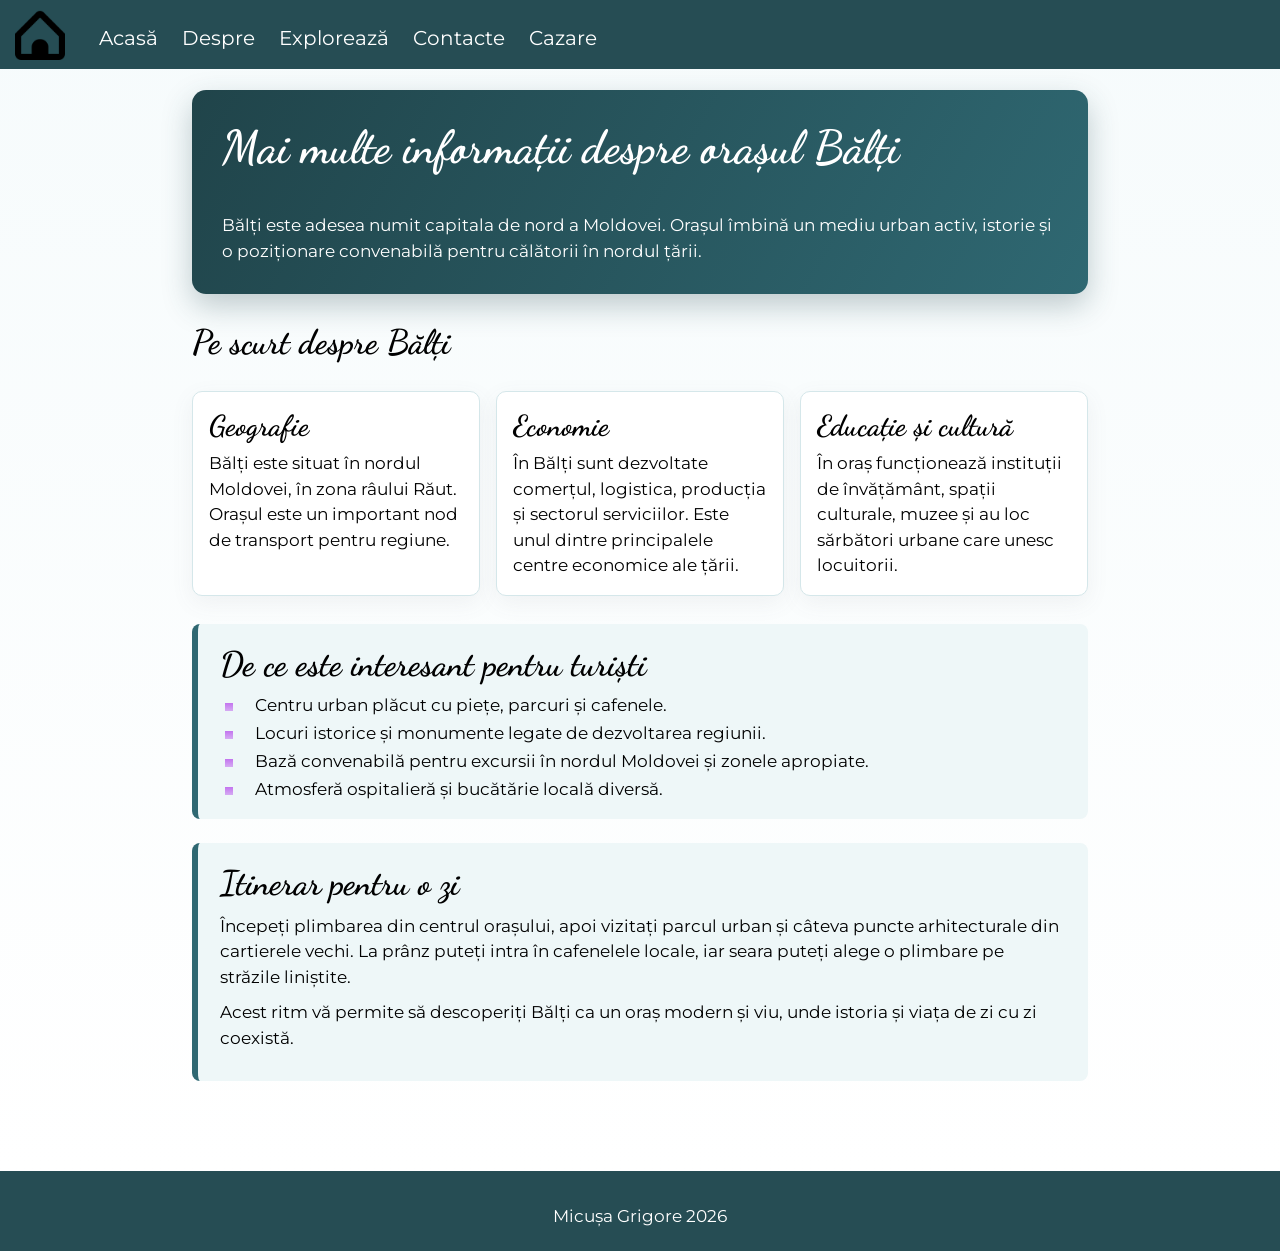
==== pages/index.html @ 9e20ffcf "Add files via upload" ====
<!DOCTYPE html>
<html lang="ro">
<head>
    <meta charset="UTF-8">
    <meta name="viewport" content="width=device-width, initial-scale=1.0">
    <link rel="stylesheet" href="../css/style.css">
    <link rel="stylesheet" href="https://cdnjs.cloudflare.com/ajax/libs/font-awesome/6.1.1/css/all.min.css"/>
    <link rel="icon" href="../images/home.png">
    <script src="../js/script.js"></script>
    <title>Bălți - Mai multe informații</title>
</head>
<body>

    <header>
        <img class="logo" src="../images/home.png" alt="Logo">
        <navbar>
            <a href="../index.html">Acasă</a>
            <a href="../pages/despre.html">Despre</a>
            <a href="../pages/dostoprimechatel.html">Explorează</a>
            <a href="../pages/contacte.html">Contacte</a>
            <a href="../pages/cazare.html">Cazare</a>
        </navbar>
        <i id="hamburger" onclick="mobileMenu()" class="fa-solid fa-bars"></i>
    </header>

    <main>
        <section class="more-info">
            <div class="more-info-hero">
                <h1>Mai multe informații despre orașul Bălți</h1>
                <p>
                    Bălți este adesea numit capitala de nord a Moldovei. Orașul îmbină
                    un mediu urban activ, istorie și o poziționare convenabilă pentru călătorii în nordul țării.
                </p>
            </div>

            <h2>Pe scurt despre Bălți</h2>
            <div class="info-grid">
                <article class="info-card">
                    <h3>Geografie</h3>
                    <p>
                        Bălți este situat în nordul Moldovei, în zona râului Răut.
                        Orașul este un important nod de transport pentru regiune.
                    </p>
                </article>

                <article class="info-card">
                    <h3>Economie</h3>
                    <p>
                        În Bălți sunt dezvoltate comerțul, logistica, producția și sectorul serviciilor.
                        Este unul dintre principalele centre economice ale țării.
                    </p>
                </article>

                <article class="info-card">
                    <h3>Educație și cultură</h3>
                    <p>
                        În oraș funcționează instituții de învățământ, spații culturale, muzee
                        și au loc sărbători urbane care unesc locuitorii.
                    </p>
                </article>
            </div>

            <div class="info-block">
                <h2>De ce este interesant pentru turiști</h2>
                <ul class="info-list">
                    <li>Centru urban plăcut cu piețe, parcuri și cafenele.</li>
                    <li>Locuri istorice și monumente legate de dezvoltarea regiunii.</li>
                    <li>Bază convenabilă pentru excursii în nordul Moldovei și zonele apropiate.</li>
                    <li>Atmosferă ospitalieră și bucătărie locală diversă.</li>
                </ul>
            </div>

            <div class="info-block">
                <h2>Itinerar pentru o zi</h2>
                <p>
                    Începeți plimbarea din centrul orașului, apoi vizitați parcul urban și
                    câteva puncte arhitecturale din cartierele vechi. La prânz puteți intra în cafenelele locale,
                    iar seara puteți alege o plimbare pe străzile liniștite.
                </p>
                <p>
                    Acest ritm vă permite să descoperiți Bălți ca un oraș modern și viu,
                    unde istoria și viața de zi cu zi coexistă.
                </p>
            </div>
        </section>
    </main>

    <footer>
        <span>Micușa Grigore 2026</span>
    </footer>
</body>
</html>
---- css/style.css ----
﻿@import url('https://fonts.googleapis.com/css2?family=Dancing+Script:wght@400..700&family=Montserrat:ital,wght@0,100..900;1,100..900&display=swap');

* {
    box-sizing: border-box;
}

body {
    margin: 0;
     font-family: "Montserrat", sans-serif;
     font-size: 17px;
}

main {
    min-height: 100vh;
}

header {
    background: #264d54;
    position: fixed;
    width: 100%;
    top: 0;
    padding: 10px 15px 5px 15px;
}

navbar {
    margin-left: 30px;
    margin-bottom: 10px;
    display: inline-block;
    overflow: auto;
}

navbar a {
    color: white;
    text-decoration: none;
    margin-right: 20px;
    font-size: 20px;
}

navbar a:hover {
    color: #f3deca;
    text-decoration: underline 1px;
}

footer {
    min-height: 80px;
    background: #264d54;
    text-align: center;
    color: white;
    padding-top: 35px;
}

p {
    line-height: 150%;
    text-indent: 30px;
}

li {
    margin-top: 10px;
    padding-left: 15px;
    list-style-image: linear-gradient(hsla(280, 82%, 57%, 0.685), hsla(280, 82%, 57%, 0.397));
}

h1, h2, h3, h4, h5, h6 {
    margin-top: 0;
      font-family: "Dancing Script", cursive;
}

h1 {
    font-size: 270%;
}

h2 {
    font-size: 200%;
}

section {
    padding: 90px 15%;
}

.logo {
    height: 50px;
}

#index {
    background:  linear-gradient(hsla(0, 0%, 0%, 0.582), #000000bd), url('../images/index.png');
    background-size: cover;
    min-height: 100vh;
}

.index-info {
    margin-top: 25vh;
    text-align: center;
}

.index-info h1 {
    font-size: 350%;
    color: white;
    border: 2px solid gray;
    display: inline-block;
    padding: 20px;
    border-radius: 5px;
    background-color: hsla(189, 38%, 24%, 0.598);
}

.link-index {
    color: white;
    text-decoration: underline #fa9483 2px;
    font-size: 20px;
}

.link-index:hover {
    color: #fedeca;
}

.more-info {
    background: linear-gradient(180deg, #f6fbfc 0%, #ffffff 100%);
}

.more-info-hero {
    background: linear-gradient(120deg, #20444a, #2f6872);
    color: white;
    padding: 30px;
    border-radius: 14px;
    margin-bottom: 28px;
    box-shadow: rgba(38, 77, 84, 0.28) 0px 12px 30px;
}

.more-info-hero p {
    text-indent: 0;
    margin: 10px 0 0;
}

.info-grid {
    display: grid;
    grid-template-columns: repeat(3, minmax(220px, 1fr));
    gap: 16px;
    margin: 20px 0 28px;
}

.info-card {
    background: #ffffff;
    border: 1px solid #d5e7ea;
    border-radius: 10px;
    padding: 16px;
    box-shadow: rgba(100, 100, 111, 0.08) 0px 7px 22px 0px;
}

.info-card h3 {
    font-size: 170%;
    margin-bottom: 8px;
}

.info-card p {
    text-indent: 0;
    margin: 0;
}

.info-block {
    margin-top: 24px;
    padding: 20px 22px;
    background: #eef7f8;
    border-left: 6px solid #2f6872;
    border-radius: 8px;
}

.info-block h2 {
    margin-bottom: 10px;
}

.info-block p {
    text-indent: 0;
    margin: 0 0 10px;
}

.info-list {
    margin: 0;
    padding-left: 20px;
}

.info-list li {
    margin-top: 8px;
}

.centered {
    text-align: center;
}

.vframe {
    width: 100%;
    height: 30vw;
    border: 2px solid #2d4057;
    border-radius: 5px;
}

.loc {
    overflow: auto;
    border-bottom: 3px #f3deca dashed;
    margin-bottom: 10px;
}

.loc img {
    height: 23vh;
    width: 23vh;
    object-fit: cover;
    border-radius: 50%;
    float:left;
    margin-right: 15px;
    margin-bottom: 15px;
}


.loc1 {
    overflow: auto;
    border-bottom: 3px #f3deca dashed;
    margin-bottom: 10px;
}


.loc1 img {
    height: 23vh;
    width: 23vh;
    object-fit: cover;
    border-radius: 20%;
    float:left;
    margin-right: 15px;
    margin-bottom: 15px;
}


.harta {
    width: 100%;
    height: 40vh;
}

.row {
    overflow: auto;
}

[class^="col-"] {
    float: left;
    padding: 0px 10px;
}

.col-50 {
    width: 50%;
}

.contacte {
    border: 2px solid #693607;
    border-radius: 5px;
    background-color: #ffffff9b;
    padding: 5px 5%;
    height: 330px;
    margin-bottom: 15px;
}

.cform {
    border: 2px solid #693607;
    border-radius: 5px;
    background-color: #ffffff9b;
    padding: 5px 5%;
}

.cform input, .cform textarea {
    width: 100%;
    padding: 15px;
    font-size: 15px;
    font-family: inherit;
    margin-bottom: 10px;
    padding: 4px 6px;
    
}

#hamburger {
    color: white;
    font-size: 28px;
    position: absolute;
    right: 22px;
    top: 24px;
    cursor: pointer;
    display: none;
}

/* media trebue sa fie la sfirsitul fisierului */
@media (max-width: 800px) {

    body {
        font-size: 16px;
    }
  section {
    padding: 90px 10px;
  }

  .index-info h1 {
    font-size: 250%;
  }

  .vframe {
    height: 55vw;
  }

  .info-grid {
    grid-template-columns: 1fr;
  }

  .more-info-hero {
    padding: 22px;
  }

  [class^="col-"] {
   width: 100% !important;
}

  navbar {
    display: block;
    margin-left: 0;
    margin-top: 10px;
  }

  navbar a {
    display: none;
    margin-right: 0;
    padding: 10px 0;
    width: 100%;
  }

  navbar.mobile a {
    display: block;
    text-align: center;
  }

  #hamburger {
    display: block;
  }
}
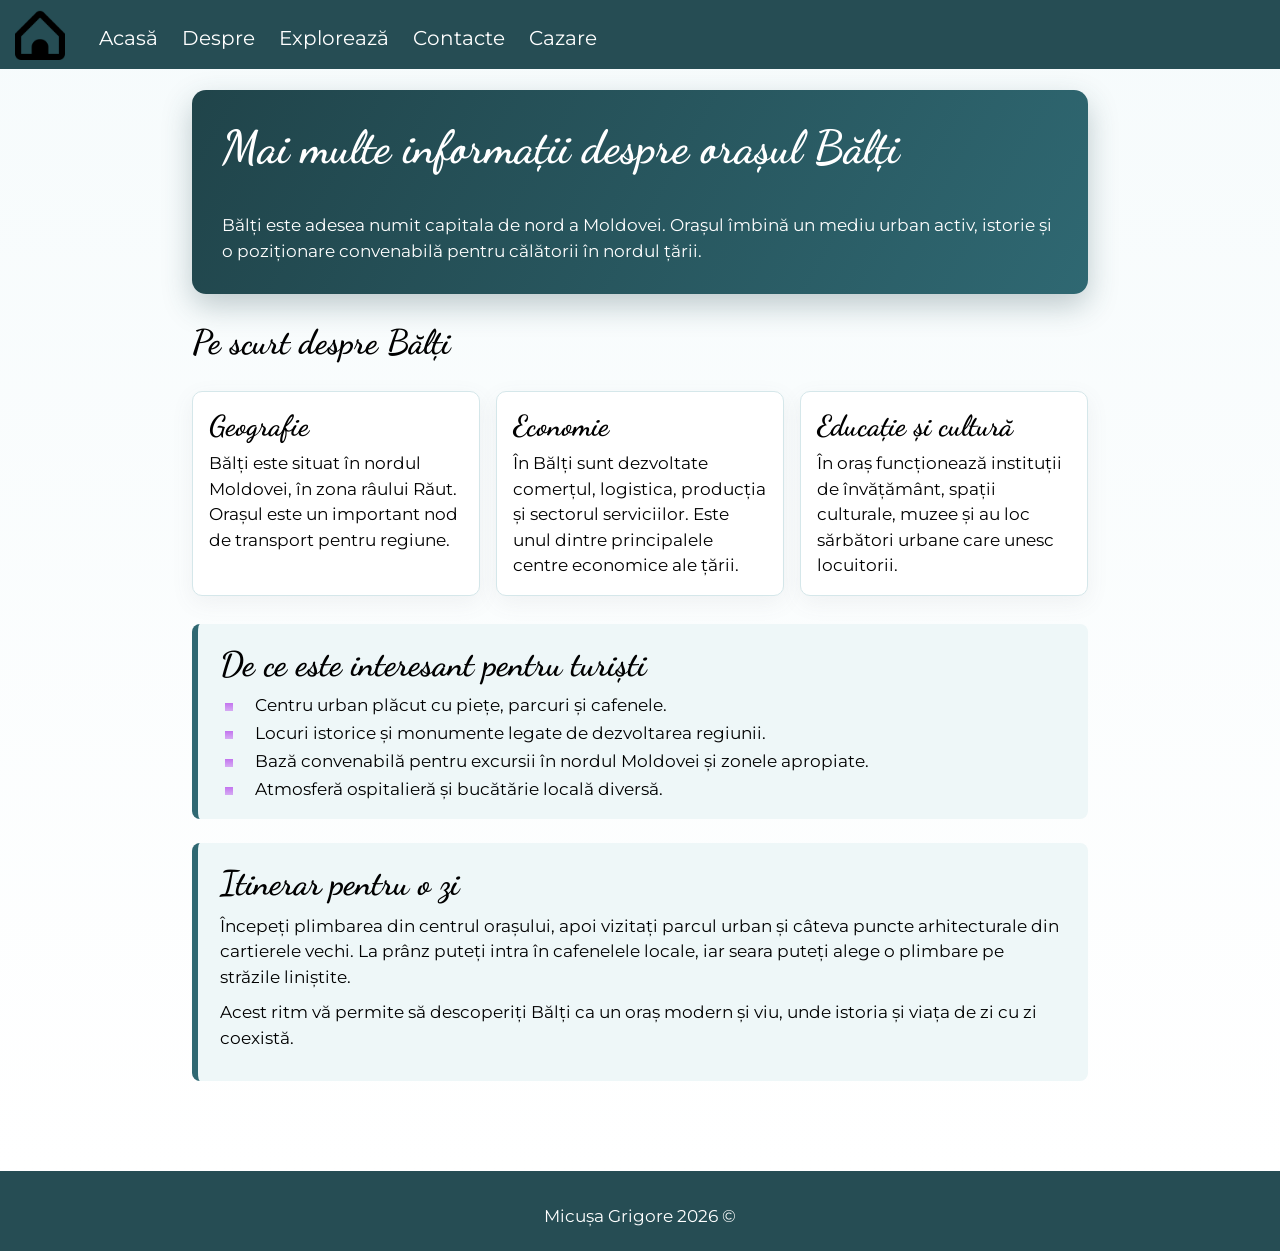
==== commit b36cbb1d: "Update index.html" ====
--- a/pages/index.html
+++ b/pages/index.html
@@ -86,7 +86,7 @@
     </main>
 
     <footer>
-        <span>Micușa Grigore 2026</span>
+        <span>Micușa Grigore 2026 ©</span>
     </footer>
 </body>
-</html>+</html>
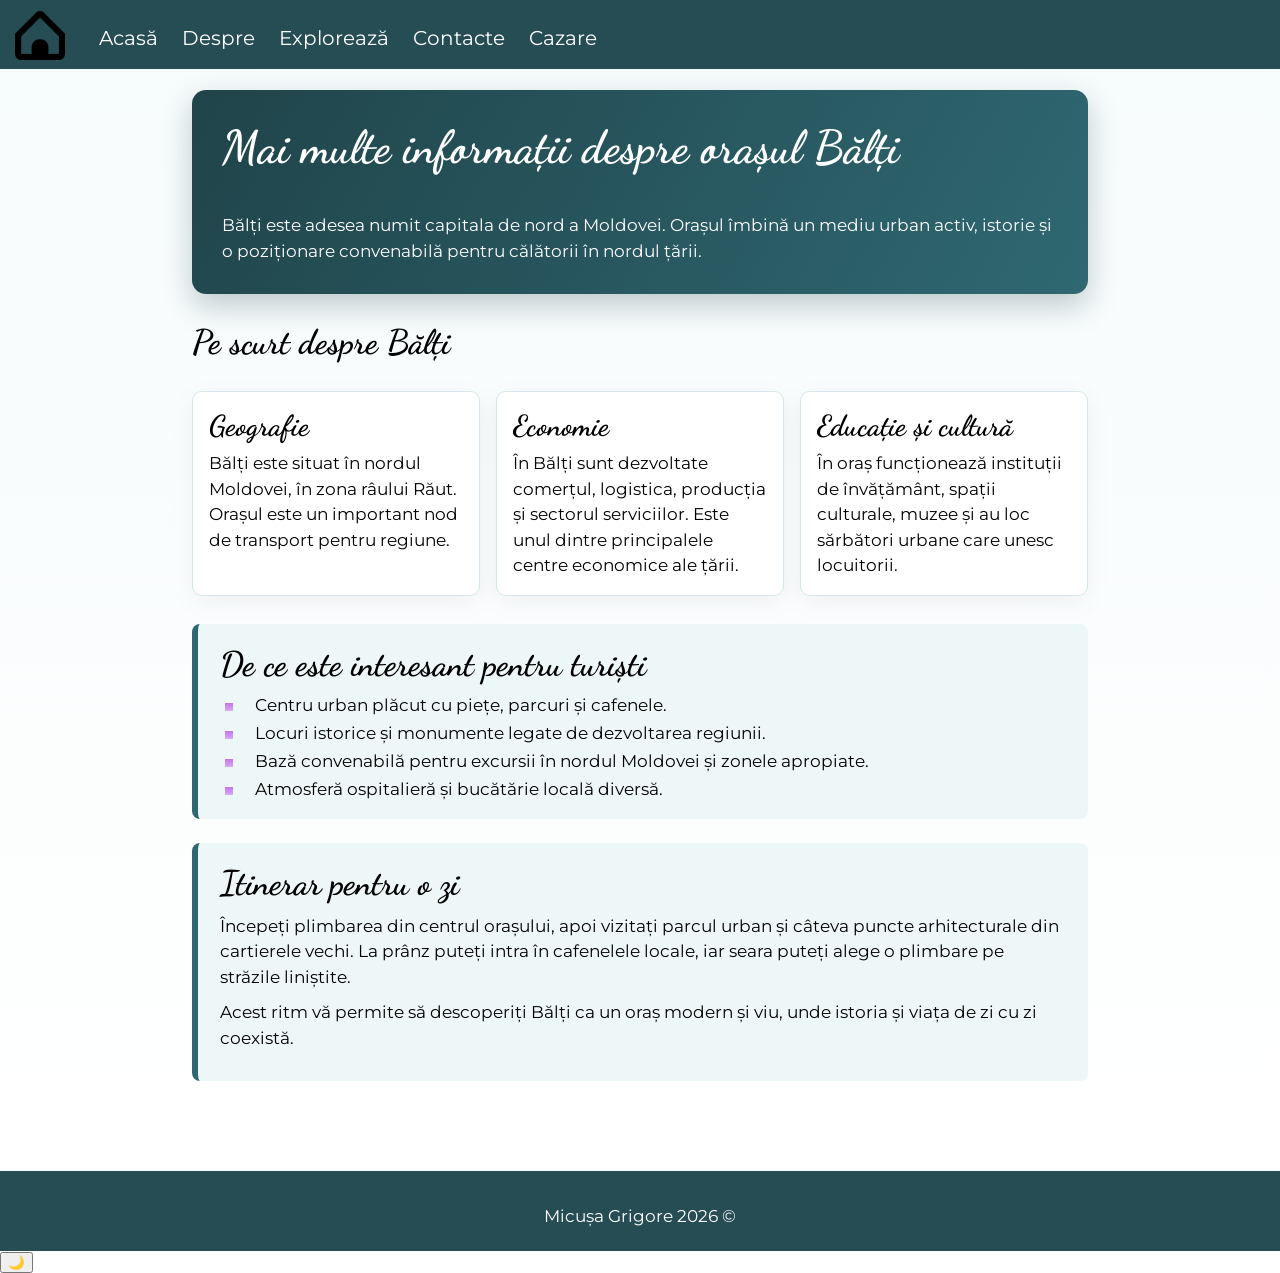
==== commit d4235c0b: "Update index.html" ====
--- a/pages/index.html
+++ b/pages/index.html
@@ -88,5 +88,6 @@
     <footer>
         <span>Micușa Grigore 2026 ©</span>
     </footer>
+    <button id="dark-toggle" onclick="toggleDark()">🌙</button>
 </body>
 </html>
